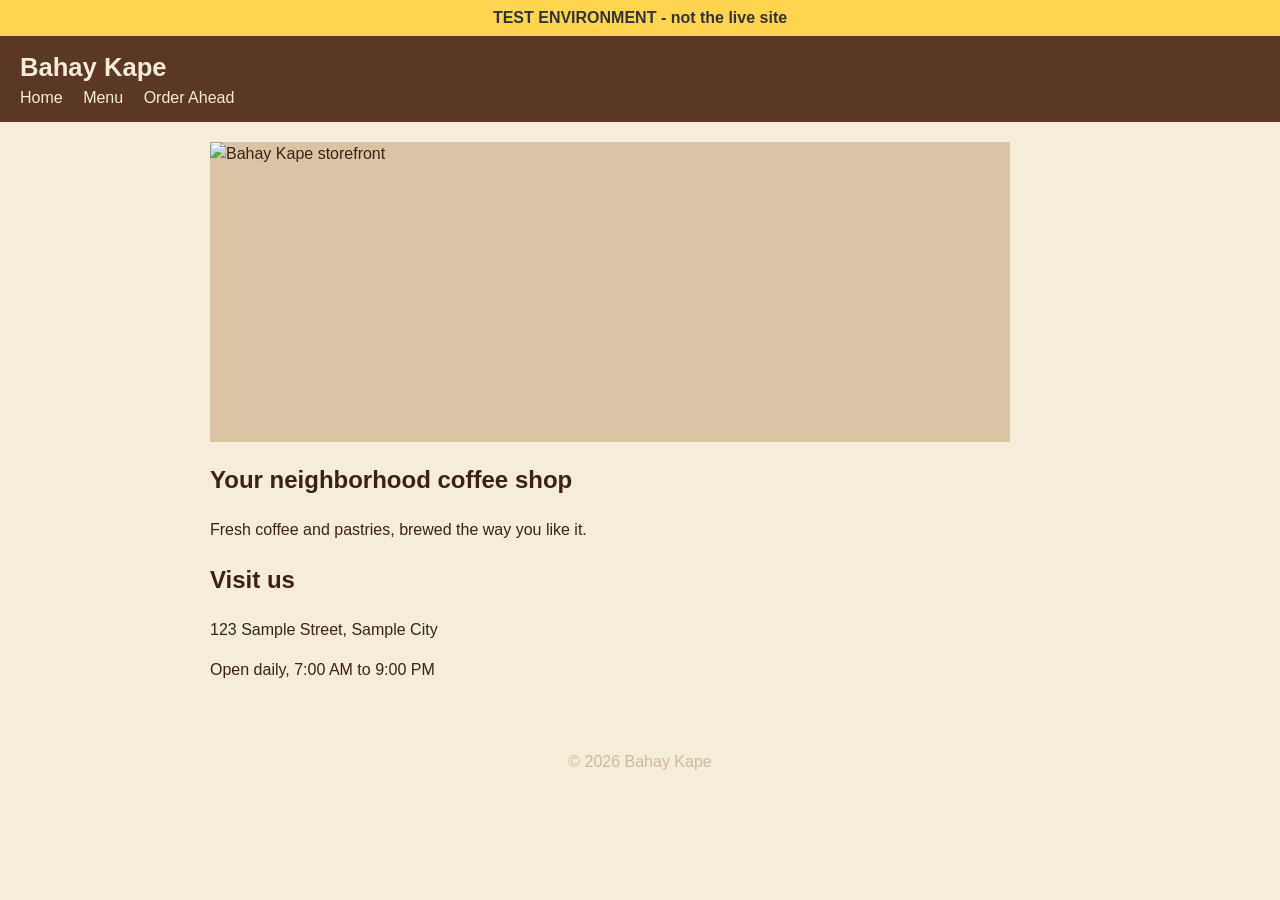
==== index.html @ e9d0e8fd "Initial build for testing" ====
<!DOCTYPE html>
<html lang="en">
<head>
<meta charset="utf-8">
<title>Bahay Kape</title>
<link rel="stylesheet" href="style.css">
<script src="config.js"></script>
</head>
<body>
<header>
  <h1>Bahay Kape</h1>
  <nav>
    <a href="index.html">Home</a>
    <a href="menus.html">Menu</a>
    <a href="order.html">Order Ahead</a>
  </nav>
</header>
<main>
  <section class="hero">
    <img src="images/shop.jpg" alt="Bahay Kape storefront">
    <h2>Your neighborhood coffee shop</h2>
    <p>Fresh coffee and pastries, brewed the way you like it.</p>
  </section>
  <section>
    <h2>Visit us</h2>
    <p>123 Sample Street, Sample City</p>
    <p>Open daily, 7:00 AM to 9:00 PM</p>
  </section>
</main>
<footer><p>&copy; 2026 Bahay Kape</p></footer>
</body>
</html>
---- style.css ----
* { box-sizing: border-box; }
body { margin: 0; font-family: Arial, sans-serif; background: #f5ecd9; color: #3b2314; line-height: 1.5; }
header { background: #5a3825; padding: 12px 20px; }
header h1 { margin: 0; color: #f5ecd9; font-size: 1.6rem; }
nav a { color: #f5ecd9; margin-right: 16px; text-decoration: none; }
main { padding: 20px; max-width: 900px; margin: 0 auto; }
.hero img { width: 800px; height: 300px; background: #d9c4a3; display: block; }
table { border-collapse: collapse; width: 100%; background: #fffaf0; }
th, td { border: 1px solid #b89c78; padding: 8px; text-align: left; }
label { display: block; margin-top: 12px; font-weight: bold; }
input, select { width: 100%; padding: 8px; margin-top: 4px; }
button { margin-top: 16px; padding: 10px 20px; background: #5a3825; color: #f5ecd9; border: 0; cursor: pointer; }
.error { color: #b00020; font-size: 0.9rem; }
#result { font-weight: bold; margin-top: 16px; }
footer { padding: 16px 20px; color: #cdbb9e; text-align: center; }
.env-banner { background: #ffd54f; color: #333; text-align: center; padding: 6px; font-weight: bold; }
@media (max-width: 600px) { nav a { display: block; margin: 6px 0; } }
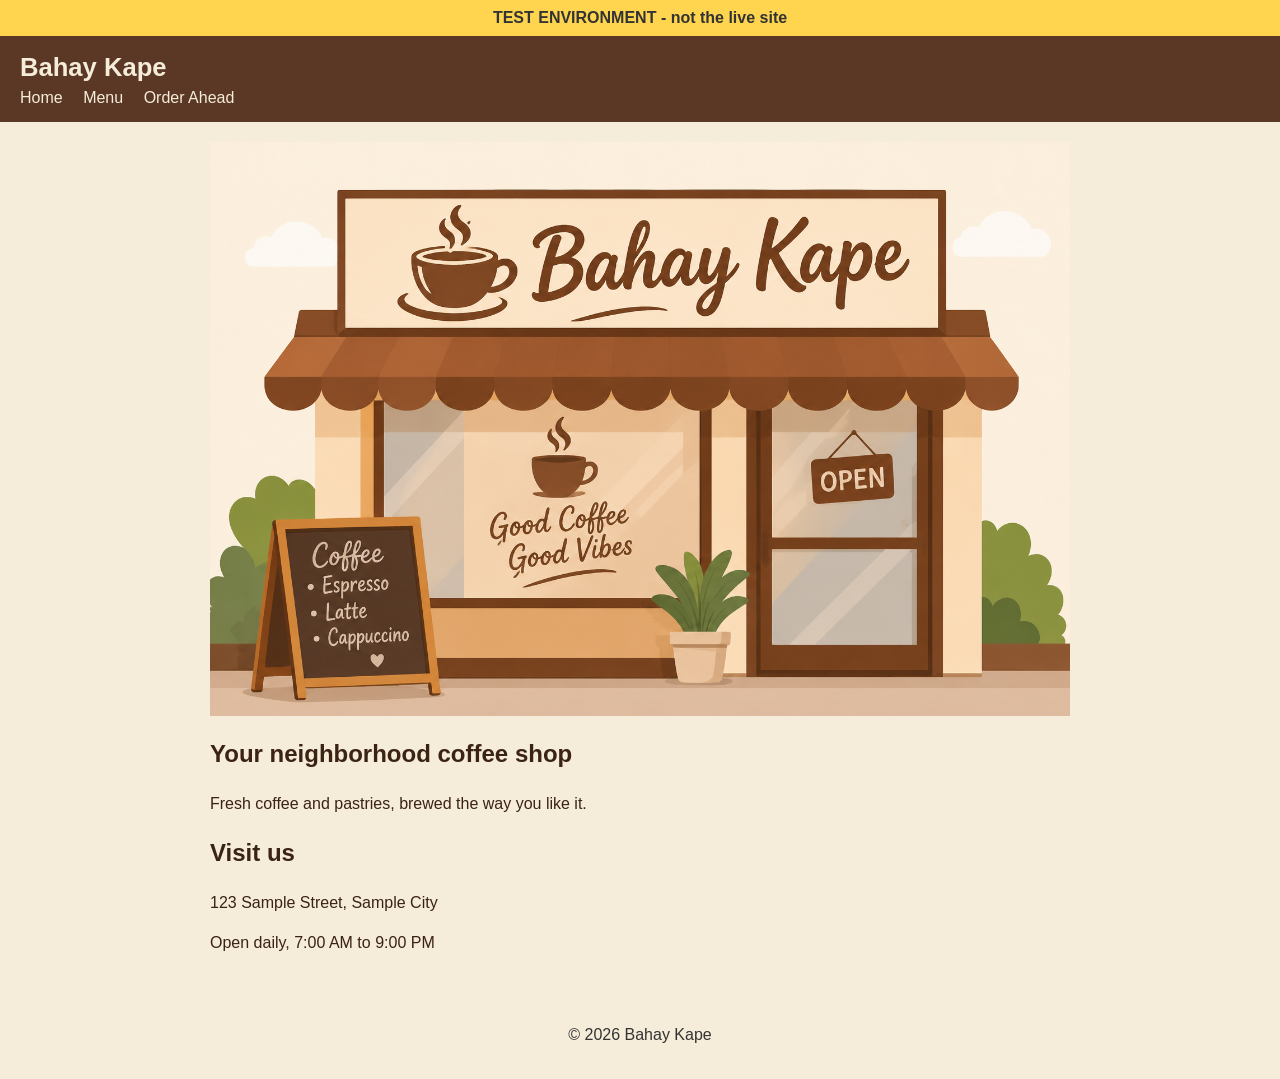
==== commit 2becf205: "Fix:add missing bahay kape shop image" ====
--- a/index.html
+++ b/index.html
@@ -3,6 +3,7 @@
 <head>
 <meta charset="utf-8">
 <title>Bahay Kape</title>
+<meta name="viewport" content="width=device-width, initial-scale=1">
 <link rel="stylesheet" href="style.css">
 <script src="config.js"></script>
 </head>
@@ -11,13 +12,13 @@
   <h1>Bahay Kape</h1>
   <nav>
     <a href="index.html">Home</a>
-    <a href="menus.html">Menu</a>
+    <a href="menu.html">Menu</a>
     <a href="order.html">Order Ahead</a>
   </nav>
 </header>
 <main>
   <section class="hero">
-    <img src="images/shop.jpg" alt="Bahay Kape storefront">
+    <img src="images/shop.png" alt="Bahay Kape storefront">
     <h2>Your neighborhood coffee shop</h2>
     <p>Fresh coffee and pastries, brewed the way you like it.</p>
   </section>
--- a/style.css
+++ b/style.css
@@ -4,7 +4,13 @@
 header h1 { margin: 0; color: #f5ecd9; font-size: 1.6rem; }
 nav a { color: #f5ecd9; margin-right: 16px; text-decoration: none; }
 main { padding: 20px; max-width: 900px; margin: 0 auto; }
-.hero img { width: 800px; height: 300px; background: #d9c4a3; display: block; }
+.hero img {  
+  width: 100%; 
+  max-width: 100%;
+  height: auto;
+  background: #d9c4a3;
+  display: block; 
+}
 table { border-collapse: collapse; width: 100%; background: #fffaf0; }
 th, td { border: 1px solid #b89c78; padding: 8px; text-align: left; }
 label { display: block; margin-top: 12px; font-weight: bold; }
@@ -12,6 +18,6 @@
 button { margin-top: 16px; padding: 10px 20px; background: #5a3825; color: #f5ecd9; border: 0; cursor: pointer; }
 .error { color: #b00020; font-size: 0.9rem; }
 #result { font-weight: bold; margin-top: 16px; }
-footer { padding: 16px 20px; color: #cdbb9e; text-align: center; }
+footer { padding: 16px 20px; color: #333333; text-align: center; }
 .env-banner { background: #ffd54f; color: #333; text-align: center; padding: 6px; font-weight: bold; }
 @media (max-width: 600px) { nav a { display: block; margin: 6px 0; } }
